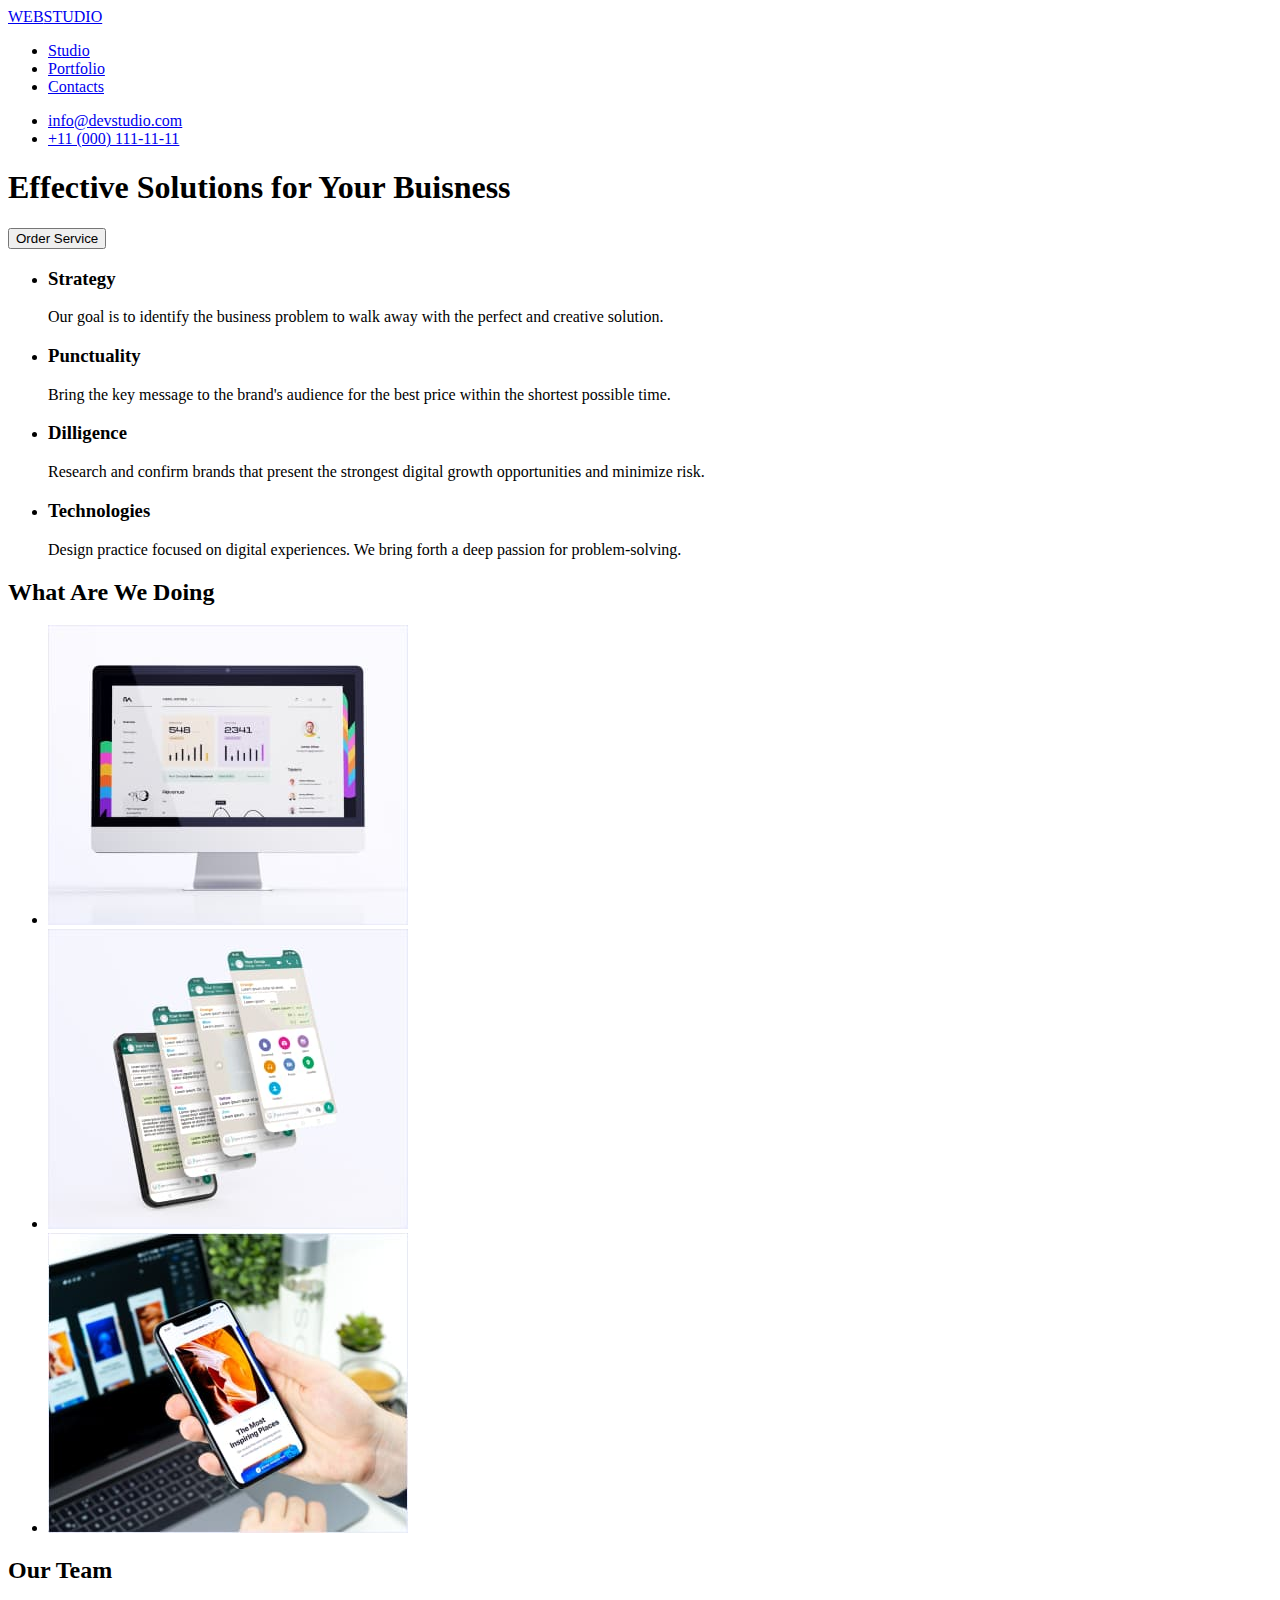
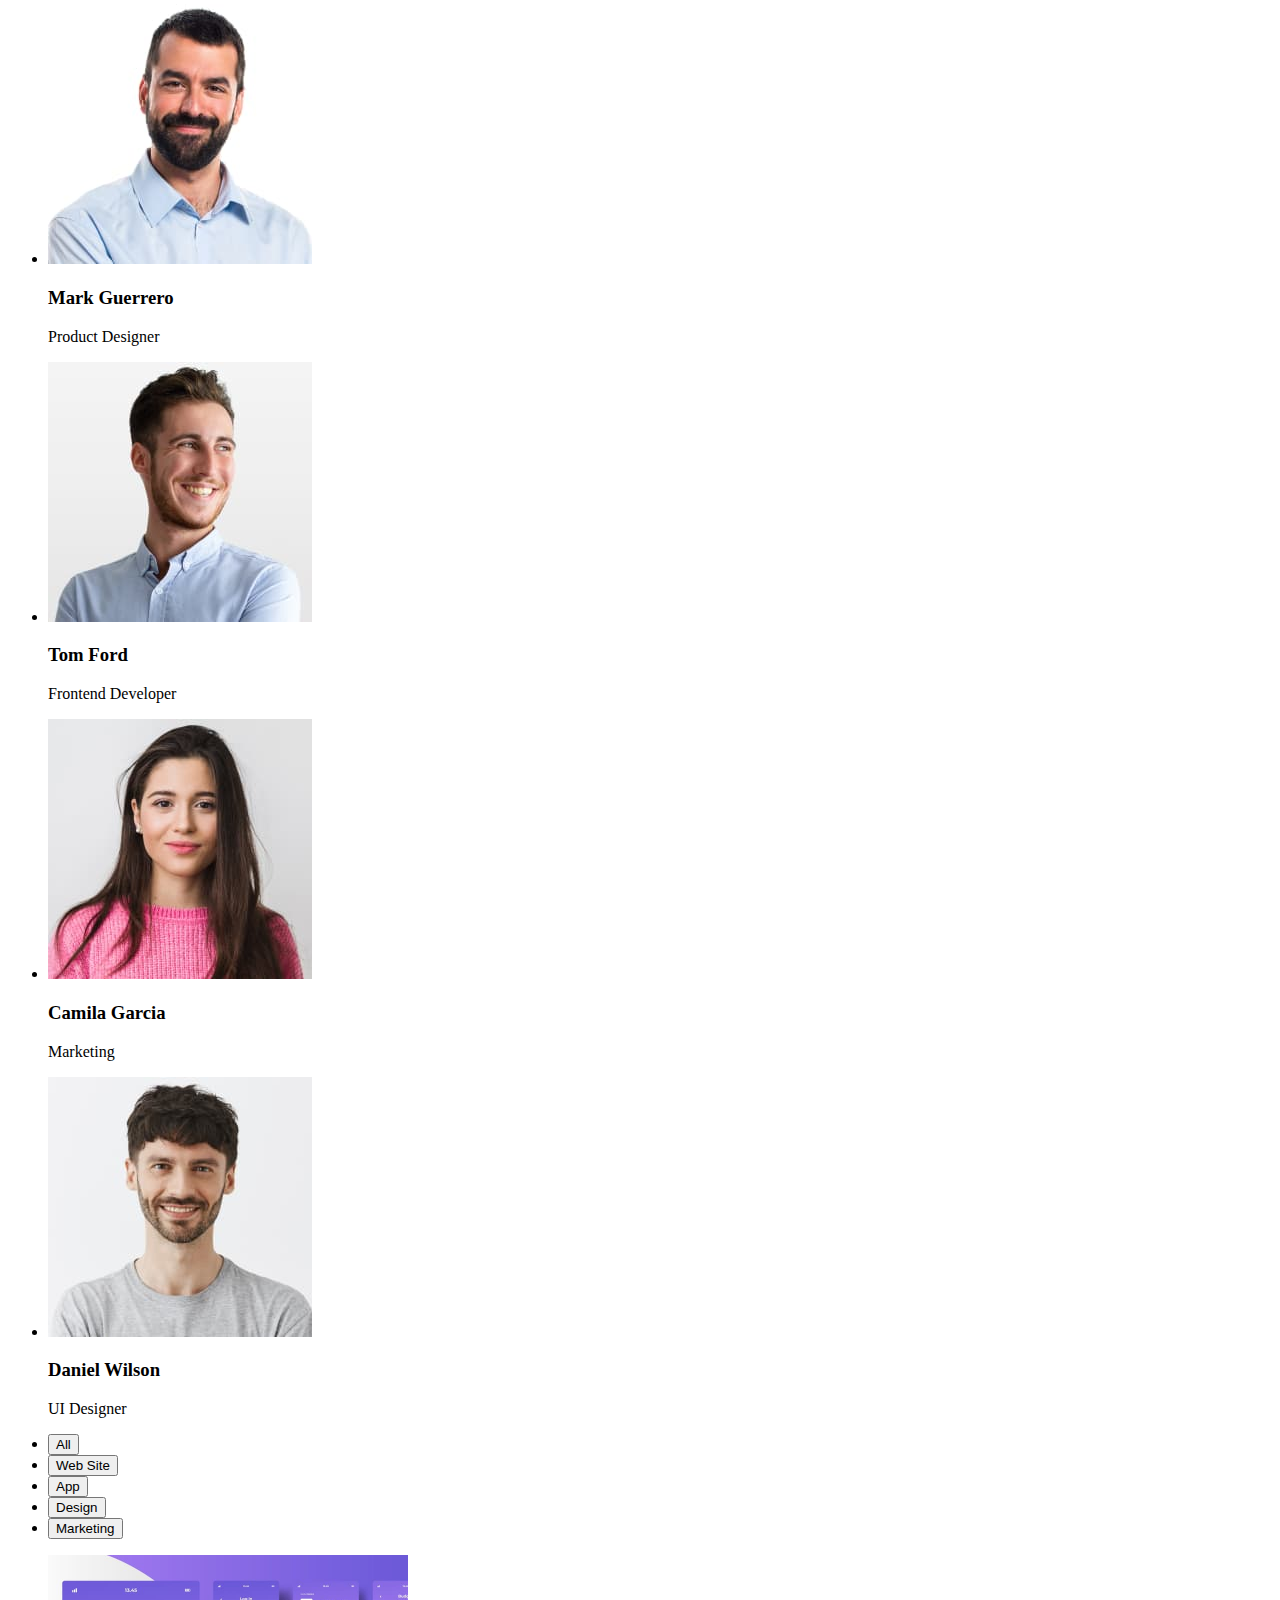
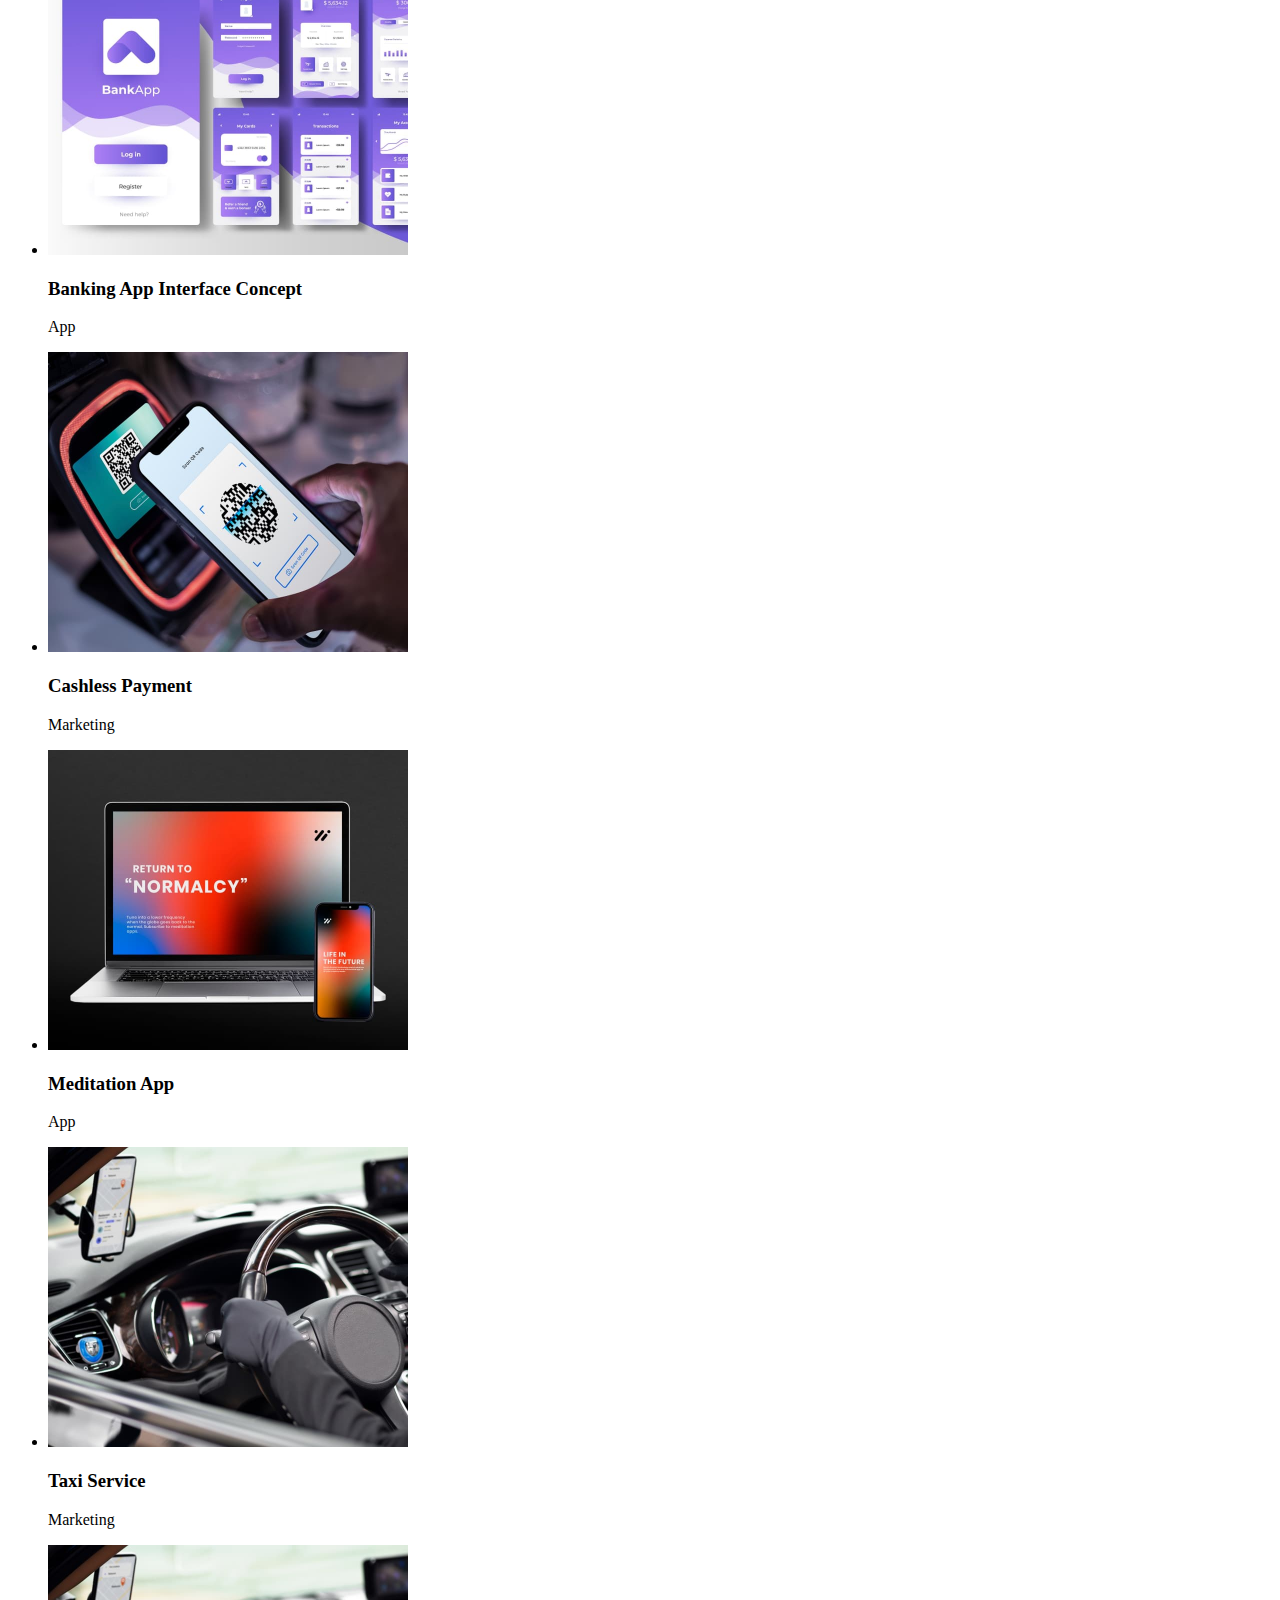
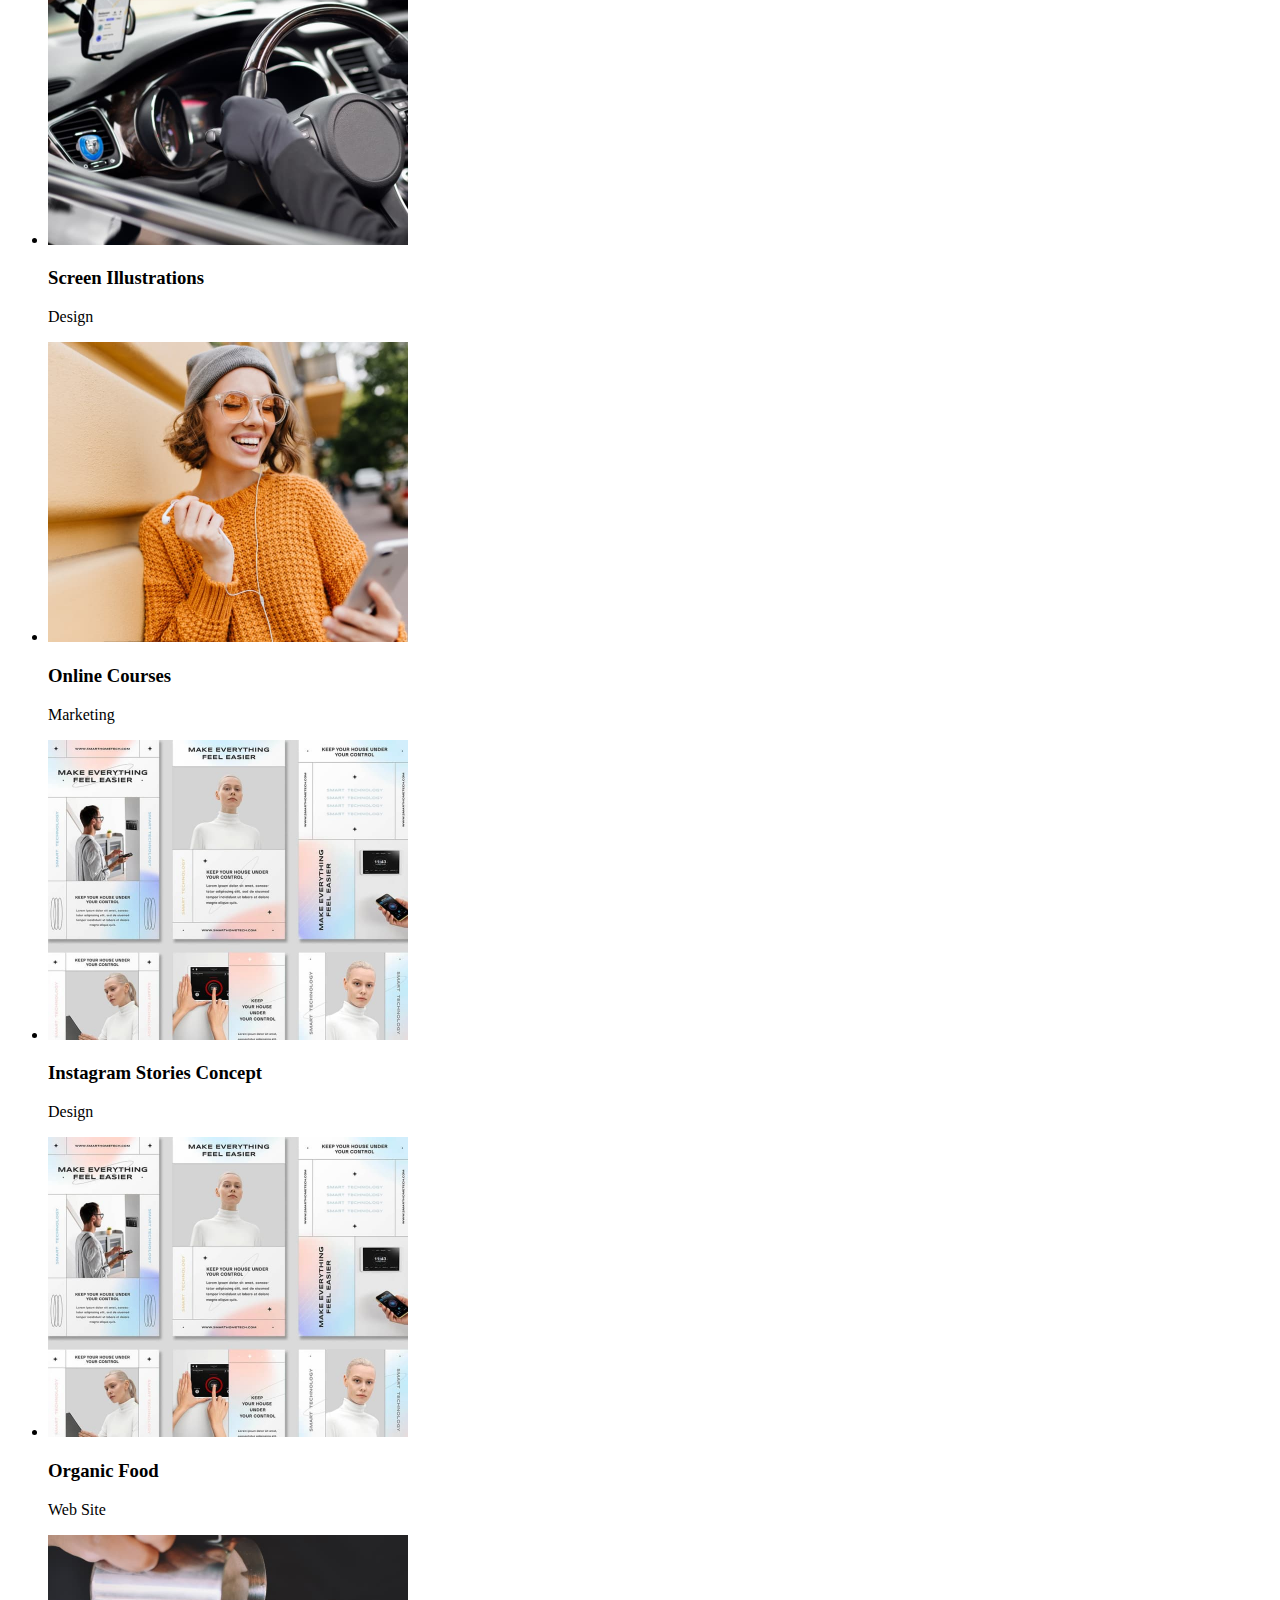
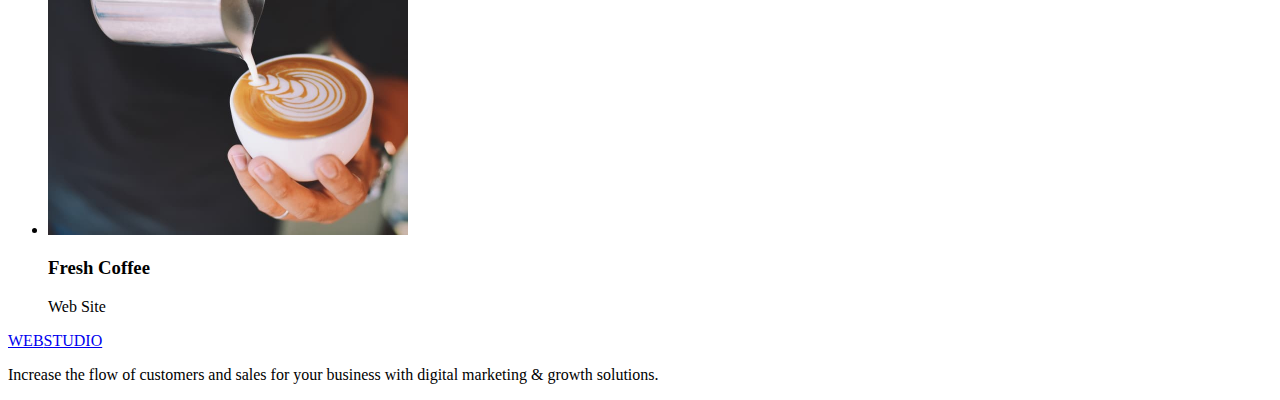
==== portfolio.html @ a7c05464 "adding html" ====
<!DOCTYPE html>
<html lang="en">
  <head>
    <meta charset="UTF-8" />
    <meta name="Homework One" content="goit-markup-hw-01" />
    <title>HM 1</title>
  </head>
  <body>
    <header>
      <a href="./index.html"><span>WEB</span>STUDIO</a>
      <nav>
        <ul>
          <!--menu w headzie-->
          <li><a href="./index.html">Studio</a></li>
          <li><a href="#">Portfolio</a></li>
          <li><a href="#">Contacts</a></li>
        </ul>
      </nav>
      <ul>
        <!--kontakt-->
        <li><a href="mailto:info@devstudio.com">info@devstudio.com</a></li>
        <li><a href="tel:+110001111111">+11 (000) 111-11-11</a></li>
      </ul>
    </header>
    <main>
      <h1>Effective Solutions for Your Buisness</h1>
      <button type="button">Order Service</button>
      <ul>
        <li>
          <h3>Strategy</h3>
          <p>
            Our goal is to identify the business problem to walk away with the
            perfect and creative solution.
          </p>
        </li>
        <li>
          <h3>Punctuality</h3>
          <p>
            Bring the key message to the brand's audience for the best price
            within the shortest possible time.
          </p>
        </li>
        <li>
          <h3>Dilligence</h3>
          <p>
            Research and confirm brands that present the strongest digital
            growth opportunities and minimize risk.
          </p>
        </li>
        <li>
          <h3>Technologies</h3>
          <p>
            Design practice focused on digital experiences. We bring forth a
            deep passion for problem-solving.
          </p>
        </li>
      </ul>
      <h2>What Are We Doing</h2>
      <ul>
        <li>
          <!--linki-->
          <img
            src="images/comp.jpg"
            alt="computer with charts on it"
            width="360"
            height="300"
          />
        </li>
        <li>
          <img
            src="images/phone.jpg"
            alt="smartphone viewing many aps on it"
            width="360"
            height="300"
          />
        </li>
        <li>
          <img
            src="images/hand.jpg"
            alt="hand holding phone connected remotely to laptop in the background"
            width="360"
            height="300"
          />
        </li>
      </ul>
      <h2>Our Team</h2>
      <ul>
        <li>
          <img
            src="images/manwithbeard.jpg"
            alt="smiling man with a beard in blue shirt"
            width="264"
            height="260"
          />
          <h3>Mark Guerrero</h3>
          <p>Product Designer</p>
        </li>
        <li>
          <img
            src="images/manlookingleft.jpg"
            alt="smiling man in blue shirt looking to his left"
            width="264"
            height="260"
          />
          <h3>Tom Ford</h3>
          <p>Frontend Developer</p>
        </li>
        <li>
          <img
            src="images/woman.jpg"
            alt="smiling woman in pink sweater"
            width="264"
            height="260"
          />
          <h3>Camila Garcia</h3>
          <p>Marketing</p>
        </li>
        <li>
          <img
            src="images/man.jpg"
            alt="smiling men in grey blouse"
            width="264"
            height="260"
          />
          <h3>Daniel Wilson</h3>
          <p>UI Designer</p>
        </li>
      </ul>
      <ul class="filtr">
        <li><button type="button">All</button></li>
        <li><button type="button">Web Site</button></li>
        <li><button type="button">App</button></li>
        <li><button type="button">Design</button></li>
        <li><button type="button">Marketing</button></li>
      </ul>
      <ul>
        <li>
          <img
            src="images/banking app interface.jpg"
            alt="Banking App Interface Concept Image"
            width="360"
            height="300"
          />
          <h3>Banking App Interface Concept</h3>
          <p>App</p>
        </li>
        <li>
          <img
            src="images/cashless payment.jpg"
            alt="smartphone near terminal using Cashless Payment App"
            width="360"
            height="300"
          />
          <h3>Cashless Payment</h3>
          <p>Marketing</p>
        </li>
        <li>
          <img
            src="images/meditation app.jpg"
            alt="Computer and phone showing the same App"
            width="360"
            height="300"
          />
          <h3>Meditation App</h3>
          <p>App</p>
        </li>
        <li>
          <img
            src="images/taxi service.jpg"
            alt="car interior with taxi app on smartphone attached to front window"
            width="360"
            height="300"
          />
          <h3>Taxi Service</h3>
          <p>Marketing</p>
        </li>
        <li>
          <img
            src="images/screen illustrations.jpg"
            alt="smartphone with different moon walpapers on it"
            width="360"
            height="300"
          />
          <h3>Screen Illustrations</h3>
          <p>Design</p>
        </li>
        <li>
          <img
            src="images/online courses.jpg"
            alt="woman in glasses smiling and looking at smartphone"
            width="360"
            height="300"
          />
          <h3>Online Courses</h3>
          <p>Marketing</p>
        </li>
        <li>
          <img
            src="images/insta stories.jpg"
            alt="Few concepts of instagram stories telling about smart home devices"
            width="360"
            height="300"
          />
          <h3>Instagram Stories Concept</h3>
          <p>Design</p>
        </li>
        <li>
          <img
            src="images/food.jpg"
            alt="Woman in white outfit carries bag with fruits and vegetables "
            width="360"
            height="300"
          />
          <h3>Organic Food</h3>
          <p>Web Site</p>
        </li>
        <li>
          <img
            src="images/coffee.jpg"
            alt="man making a coffee with fancy milk pattern"
            width="360"
            height="300"
          />
          <h3>Fresh Coffee</h3>
          <p>Web Site</p>
        </li>
      </ul>
    </main>
    <footer>
      <a href="./index.html"><span>WEB</span>STUDIO</a>
      <p>
        Increase the flow of customers and sales for your business with digital
        marketing & growth solutions.
      </p>
    </footer>
  </body>
</html>
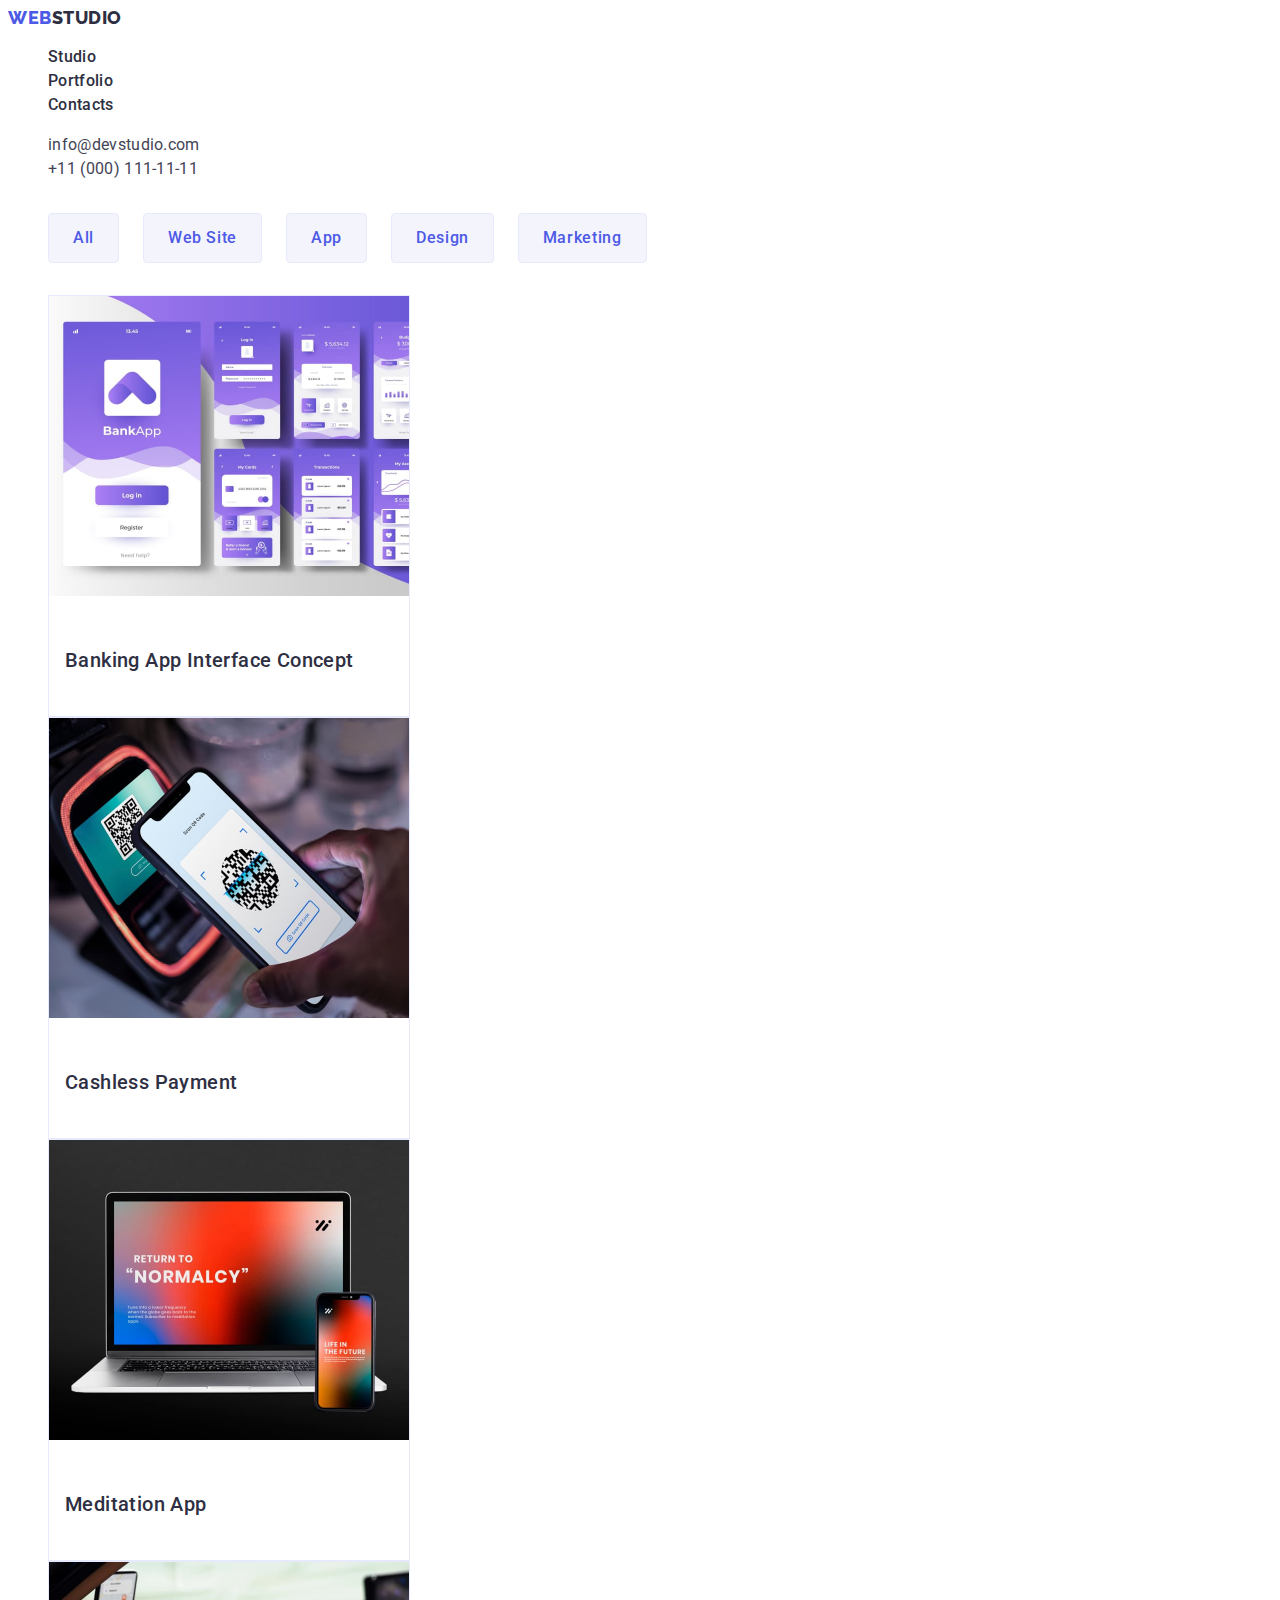
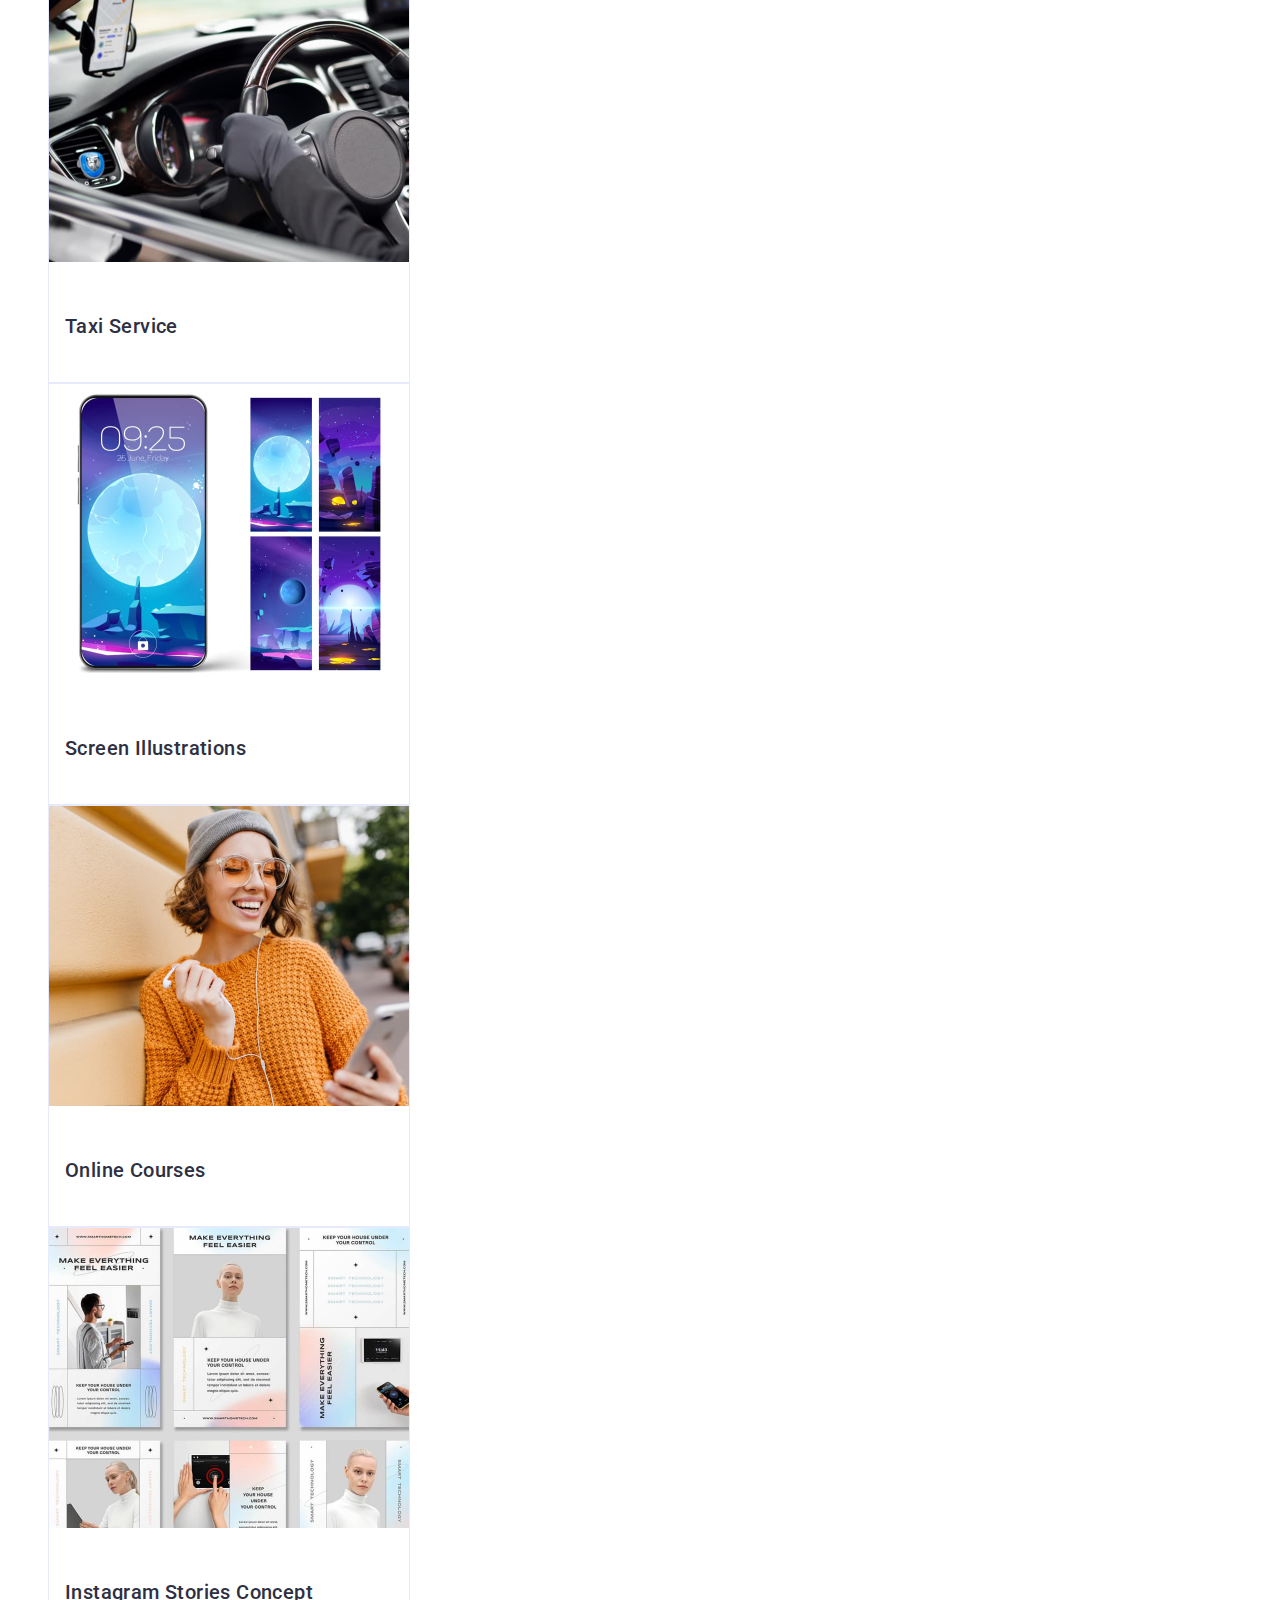
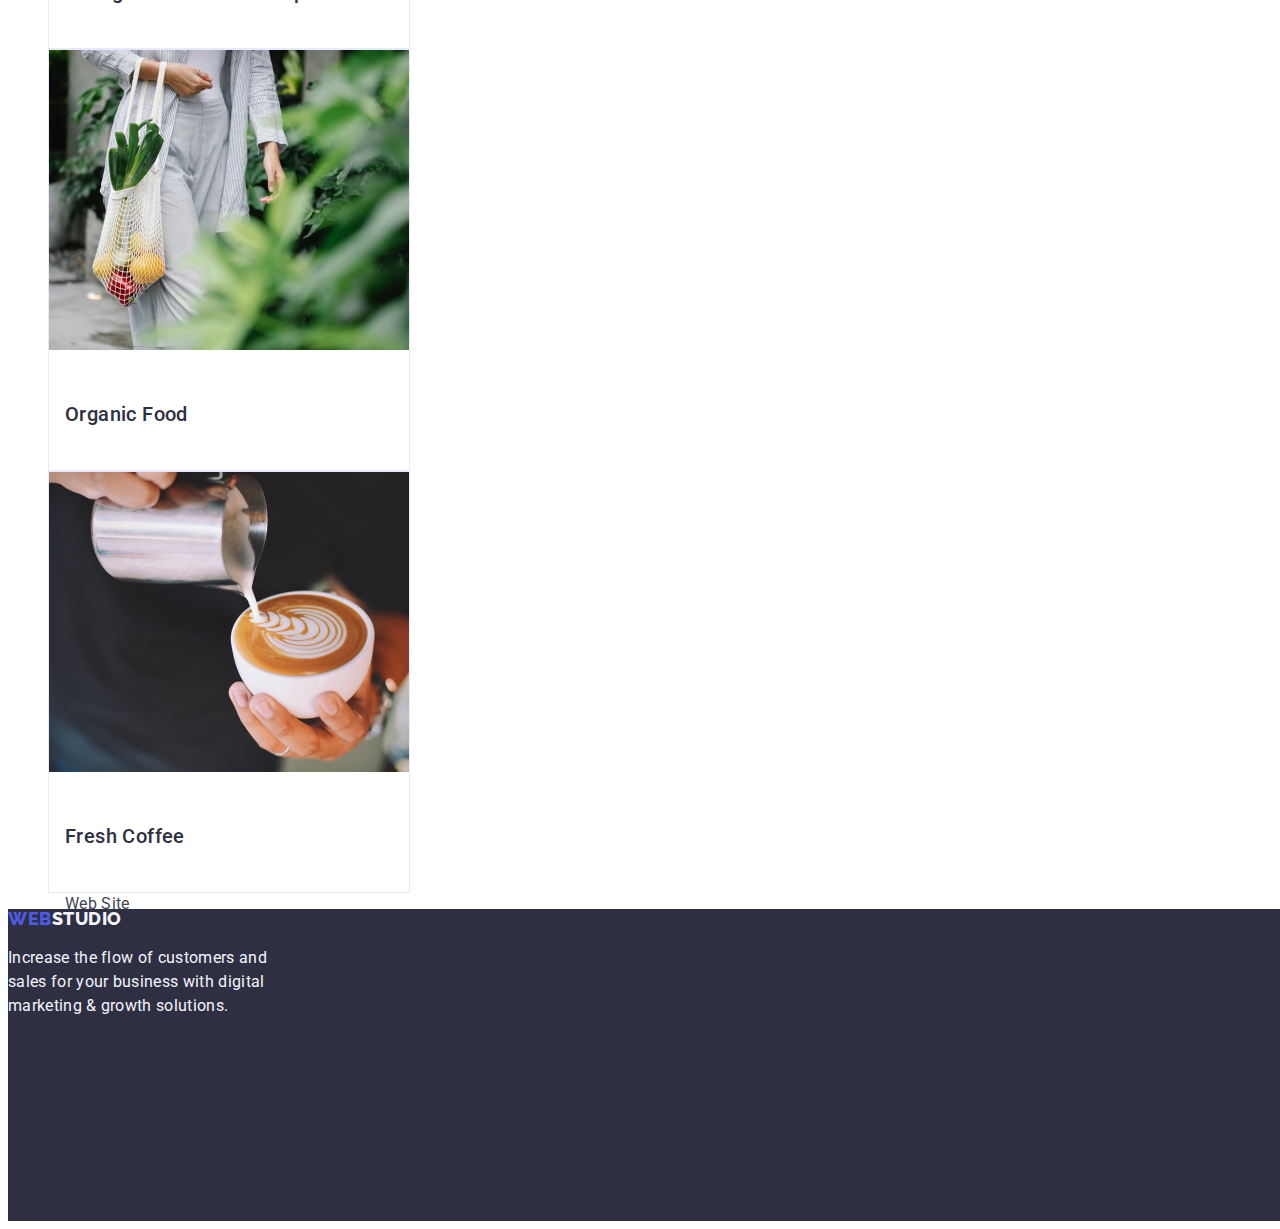
==== commit 6de398cb: "new 2" ====
--- a/portfolio.html
+++ b/portfolio.html
@@ -2,236 +2,180 @@
 <html lang="en">
   <head>
     <meta charset="UTF-8" />
-    <meta name="Homework One" content="goit-markup-hw-01" />
-    <title>HM 1</title>
+    <meta name="Homework 2" content="goit-markup-hw-02" />
+    <title>Portfolio</title>
+    <link rel="stylesheet" href="./css/styles.css" />
+    <link rel="preconnect" href="https://fonts.googleapis.com" />
+    <link rel="preconnect" href="https://fonts.gstatic.com" crossorigin />
+    <link
+      href="https://fonts.googleapis.com/css2?family=Raleway:wght@800&family=Roboto:wght@400;500;700;900&display=swap"
+      rel="stylesheet"
+    />
   </head>
   <body>
     <header>
-      <a href="./index.html"><span>WEB</span>STUDIO</a>
+      <a href="./index.html" class="main-link"
+        ><span class="main-link-web-txt">WEB</span>STUDIO</a
+      >
       <nav>
         <ul>
-          <!--menu w headzie-->
-          <li><a href="./index.html">Studio</a></li>
-          <li><a href="#">Portfolio</a></li>
-          <li><a href="#">Contacts</a></li>
+          <li><a href="index.html" class="onsite-navi">Studio</a></li>
+          <li><a href="portfolio.html" class="onsite-navi">Portfolio</a></li>
+          <li><a href="contacts.html" class="onsite-navi">Contacts</a></li>
         </ul>
       </nav>
-      <ul>
-        <!--kontakt-->
-        <li><a href="mailto:info@devstudio.com">info@devstudio.com</a></li>
-        <li><a href="tel:+110001111111">+11 (000) 111-11-11</a></li>
-      </ul>
+      <address>
+        <ul>
+          <li>
+            <a href="mailto:info@devstudio.com" class="contactinfo">
+              info@devstudio.com</a
+            >
+          </li>
+          <li>
+            <a href="tel:+110001111111" class="contactinfo"
+              >+11 (000) 111-11-11</a
+            >
+          </li>
+        </ul>
+      </address>
     </header>
     <main>
-      <h1>Effective Solutions for Your Buisness</h1>
-      <button type="button">Order Service</button>
-      <ul>
-        <li>
-          <h3>Strategy</h3>
-          <p>
-            Our goal is to identify the business problem to walk away with the
-            perfect and creative solution.
-          </p>
-        </li>
-        <li>
-          <h3>Punctuality</h3>
-          <p>
-            Bring the key message to the brand's audience for the best price
-            within the shortest possible time.
-          </p>
-        </li>
-        <li>
-          <h3>Dilligence</h3>
-          <p>
-            Research and confirm brands that present the strongest digital
-            growth opportunities and minimize risk.
-          </p>
-        </li>
-        <li>
-          <h3>Technologies</h3>
-          <p>
-            Design practice focused on digital experiences. We bring forth a
-            deep passion for problem-solving.
-          </p>
-        </li>
-      </ul>
-      <h2>What Are We Doing</h2>
-      <ul>
-        <li>
-          <!--linki-->
-          <img
-            src="images/comp.jpg"
-            alt="computer with charts on it"
-            width="360"
-            height="300"
-          />
-        </li>
-        <li>
-          <img
-            src="images/phone.jpg"
-            alt="smartphone viewing many aps on it"
-            width="360"
-            height="300"
-          />
-        </li>
-        <li>
-          <img
-            src="images/hand.jpg"
-            alt="hand holding phone connected remotely to laptop in the background"
-            width="360"
-            height="300"
-          />
-        </li>
-      </ul>
-      <h2>Our Team</h2>
-      <ul>
-        <li>
-          <img
-            src="images/manwithbeard.jpg"
-            alt="smiling man with a beard in blue shirt"
-            width="264"
-            height="260"
-          />
-          <h3>Mark Guerrero</h3>
-          <p>Product Designer</p>
-        </li>
-        <li>
-          <img
-            src="images/manlookingleft.jpg"
-            alt="smiling man in blue shirt looking to his left"
-            width="264"
-            height="260"
-          />
-          <h3>Tom Ford</h3>
-          <p>Frontend Developer</p>
-        </li>
-        <li>
-          <img
-            src="images/woman.jpg"
-            alt="smiling woman in pink sweater"
-            width="264"
-            height="260"
-          />
-          <h3>Camila Garcia</h3>
-          <p>Marketing</p>
-        </li>
-        <li>
-          <img
-            src="images/man.jpg"
-            alt="smiling men in grey blouse"
-            width="264"
-            height="260"
-          />
-          <h3>Daniel Wilson</h3>
-          <p>UI Designer</p>
-        </li>
-      </ul>
-      <ul class="filtr">
-        <li><button type="button">All</button></li>
-        <li><button type="button">Web Site</button></li>
-        <li><button type="button">App</button></li>
-        <li><button type="button">Design</button></li>
-        <li><button type="button">Marketing</button></li>
-      </ul>
-      <ul>
-        <li>
-          <img
-            src="images/banking app interface.jpg"
-            alt="Banking App Interface Concept Image"
-            width="360"
-            height="300"
-          />
-          <h3>Banking App Interface Concept</h3>
-          <p>App</p>
-        </li>
-        <li>
-          <img
-            src="images/cashless payment.jpg"
-            alt="smartphone near terminal using Cashless Payment App"
-            width="360"
-            height="300"
-          />
-          <h3>Cashless Payment</h3>
-          <p>Marketing</p>
-        </li>
-        <li>
-          <img
-            src="images/meditation app.jpg"
-            alt="Computer and phone showing the same App"
-            width="360"
-            height="300"
-          />
-          <h3>Meditation App</h3>
-          <p>App</p>
-        </li>
-        <li>
-          <img
-            src="images/taxi service.jpg"
-            alt="car interior with taxi app on smartphone attached to front window"
-            width="360"
-            height="300"
-          />
-          <h3>Taxi Service</h3>
-          <p>Marketing</p>
-        </li>
-        <li>
-          <img
-            src="images/screen illustrations.jpg"
-            alt="smartphone with different moon walpapers on it"
-            width="360"
-            height="300"
-          />
-          <h3>Screen Illustrations</h3>
-          <p>Design</p>
-        </li>
-        <li>
-          <img
-            src="images/online courses.jpg"
-            alt="woman in glasses smiling and looking at smartphone"
-            width="360"
-            height="300"
-          />
-          <h3>Online Courses</h3>
-          <p>Marketing</p>
-        </li>
-        <li>
-          <img
-            src="images/insta stories.jpg"
-            alt="Few concepts of instagram stories telling about smart home devices"
-            width="360"
-            height="300"
-          />
-          <h3>Instagram Stories Concept</h3>
-          <p>Design</p>
-        </li>
-        <li>
-          <img
-            src="images/food.jpg"
-            alt="Woman in white outfit carries bag with fruits and vegetables "
-            width="360"
-            height="300"
-          />
-          <h3>Organic Food</h3>
-          <p>Web Site</p>
-        </li>
-        <li>
-          <img
-            src="images/coffee.jpg"
-            alt="man making a coffee with fancy milk pattern"
-            width="360"
-            height="300"
-          />
-          <h3>Fresh Coffee</h3>
-          <p>Web Site</p>
-        </li>
-      </ul>
+      <div>
+        <ul class="filters">
+          <li><button type="button" class="filter">All</button></li>
+          <li><button type="button" class="filter">Web Site</button></li>
+          <li><button type="button" class="filter">App</button></li>
+          <li><button type="button" class="filter">Design</button></li>
+          <li><button type="button" class="filter">Marketing</button></li>
+        </ul>
+      </div>
+      <div>
+        <ul>
+          <li class="projec-card">
+            <img
+              src="images/banking-app-interface.jpg"
+              alt="Banking App Interface Concept Image"
+              width="360"
+              height="300"
+            />
+            <div class="card-content-portfolio">
+              <h3 class="card-content-portfolio-title">
+                Banking App Interface Concept
+              </h3>
+              <p class="card-content-portfolio-description">App</p>
+            </div>
+          </li>
+          <li class="projec-card">
+            <img
+              src="images/cashless-payment.jpg"
+              alt="smartphone near terminal using Cashless Payment App"
+              width="360"
+              height="300"
+            />
+            <div class="card-content-portfolio">
+              <h3 class="card-content-portfolio-title">Cashless Payment</h3>
+              <p class="card-content-portfolio-description">Marketing</p>
+            </div>
+          </li>
+          <li class="projec-card">
+            <img
+              src="images/meditation-app.jpg"
+              alt="Computer and phone showing the same App"
+              width="360"
+              height="300"
+            />
+            <div class="card-content-portfolio">
+              <h3 class="card-content-portfolio-title">Meditation App</h3>
+              <p class="img-desciption">App</p>
+            </div>
+          </li>
+          <li class="projec-card">
+            <img
+              src="images/taxi-service.jpg"
+              alt="car interior with taxi app on smartphone attached to front window"
+              width="360"
+              height="300"
+            />
+            <div class="card-content-portfolio">
+              <h3 class="card-content-portfolio-title">Taxi Service</h3>
+              <p class="card-content-portfolio-description">Marketing</p>
+            </div>
+          </li>
+          <li class="projec-card">
+            <img
+              src="images/screen-app.jpg"
+              alt="smartphone with different moon walpapers on it"
+              width="360"
+              height="300"
+            />
+            <div class="card-content-portfolio">
+              <h3 class="card-content-portfolio-title">Screen Illustrations</h3>
+              <p class="card-content-portfolio-description">Design</p>
+            </div>
+          </li>
+          <li class="projec-card">
+            <img
+              src="images/online-courses.jpg"
+              alt="woman in glasses smiling and looking at smartphone"
+              width="360"
+              height="300"
+            />
+            <div class="card-content-portfolio">
+              <h3 class="card-content-portfolio-title">Online Courses</h3>
+              <p class="card-content-portfolio-description">Marketing</p>
+            </div>
+          </li>
+          <li class="projec-card">
+            <img
+              src="images/insta-stories.jpg"
+              alt="Few concepts of instagram stories telling about smart home devices"
+              width="360"
+              height="300"
+            />
+            <div class="card-content-portfolio">
+              <h3 class="card-content-portfolio-title">
+                Instagram Stories Concept
+              </h3>
+              <p class="card-content-portfolio-description">Design</p>
+            </div>
+          </li>
+          <li class="projec-card">
+            <img
+              src="images/Organic-food.jpg"
+              alt="Woman in white outfit carries bag with fruits and vegetables "
+              width="360"
+              height="300"
+            />
+            <div class="card-content-portfolio">
+              <h3 class="card-content-portfolio-title">Organic Food</h3>
+              <p class="card-content-portfolio-description">Web Site</p>
+            </div>
+          </li>
+          <li class="projec-card">
+            <img
+              src="images/coffee.jpg"
+              alt="man making a coffee with fancy milk pattern"
+              width="360"
+              height="300"
+            />
+            <div class="card-content-portfolio">
+              <h3 class="card-content-portfolio-title">Fresh Coffee</h3>
+              <p class="card-content-portfolio-description">Web Site</p>
+            </div>
+          </li>
+        </ul>
+      </div>
     </main>
-    <footer>
-      <a href="./index.html"><span>WEB</span>STUDIO</a>
-      <p>
-        Increase the flow of customers and sales for your business with digital
-        marketing & growth solutions.
-      </p>
+    <footer class="background-dark-bottom">
+      <div>
+        <a href="./index.html" class="main-link-bottom"
+          ><span class="main-link-web-txt">WEB</span>STUDIO</a
+        >
+        <p class="site-descrip">
+          Increase the flow of customers and sales for your business with
+          digital marketing & growth solutions.
+        </p>
+      </div>
     </footer>
   </body>
 </html>
--- a/css/styles.css
+++ b/css/styles.css
@@ -0,0 +1,298 @@
+body {
+    font-family: 'Roboto', sans-serif;
+    color: #2E2F42;
+}
+ul {
+    list-style: none;
+}
+a {
+    text-decoration: none;
+}
+:root {color-scheme: 'basic';}
+
+.main-link {
+    color: var(--navyblue, #2E2F42);
+        font-family: Raleway;
+        font-size: 18px;
+        font-style: normal;
+        font-weight: 800;
+        line-height: 116.667%;
+        letter-spacing: 0.54px;
+        text-transform: uppercase;
+}
+.main-link-bottom {
+    color: var(--cloud, #F4F4FD);
+        font-family: Raleway;
+        font-size: 18px;
+        font-style: normal;
+        font-weight: 800;
+        line-height: 1.16;
+        letter-spacing: 0.54px;
+        text-transform: uppercase;
+}
+.main-link-web-txt {
+    color: var(--iris, #4D5AE5);
+        font-family: Raleway;
+        font-size: 18px;
+        font-style: normal;
+        font-weight: 800;
+        line-height: 1.16;
+        letter-spacing: 0.54px;
+        text-transform: uppercase;
+}
+.contactinfo {
+color: var(--slate, #434455);
+    font-size: 16px;
+    font-style: normal;
+    font-weight: 400;
+    line-height: 1.5;
+    letter-spacing: 0.32px;
+}
+.contactinfo:hover,
+.contactinfo:focus {
+color: var(--ocean, #404BBF);
+    font-size: 16px;
+    font-style: normal;
+    font-weight: 400;
+    line-height: 1.5;
+    letter-spacing: 0.32px;}
+
+.hero-text {
+    color: var(--white, #FFF);
+    width: 496px;
+        text-align: center;
+        font-size: 56px;
+        font-style: normal;
+        font-weight: 700;
+        line-height: 1.07;
+        letter-spacing: 1.12px;
+}
+.hero-background {
+    background: var(--navyblue, #2E2F42);
+    width: 1440px;
+        height: 600px;
+        flex-shrink: 0;
+}
+.index-button {
+    cursor: pointer;
+    color: var(--white, #FFF);
+        font-family: 'Roboto';
+        font-size: 16px;
+        font-style: normal;
+        font-weight: 500;
+        line-height: 1.5;
+        letter-spacing: 0.64px;
+display: inline-flex;
+    padding: 16px 32px;
+    align-items: flex-start;
+    gap: 10px;
+    border-radius: 4px;
+        background: var(--iris, #4D5AE5);
+        box-shadow: 0px 4px 4px 0px rgba(0, 0, 0, 0.15);
+}
+.index-button:hover,
+.index-button:focus {
+display: inline-flex;
+    padding: 16px 32px;
+    align-items: flex-start;
+    gap: 10px;
+    border-radius: 4px;
+        background: var(--ocean, #404BBF);
+        box-shadow: 0px 4px 4px 0px rgba(0, 0, 0, 0.15);
+}
+.features {
+    width: 1128px;
+    height: 104px;
+    flex-shrink: 0;
+}
+.main-site-feature-topics {
+display: flex;
+    width: 264px;
+    flex-direction: column;
+    align-items: flex-start;
+    gap: 8px;
+}
+
+.main-site-feature {
+display: flex;
+    width: 264px;
+    flex-direction: column;
+    align-items: flex-start;
+    gap: 8px;
+}
+.main-site-feature .main-site-feature-topic {
+color: var(--navyblue, #2E2F42);
+    font-size: 20px;
+    font-style: normal;
+    font-weight: 500;
+    line-height: 1.2;
+    letter-spacing: 0.4px;
+}
+.main-site-feature .main-site-feature-description {
+color: var(--slate, #434455);
+    font-size: 16px;
+    font-style: normal;
+    font-weight: 400;
+    line-height: 1.5;
+    letter-spacing: 0.32px;
+}
+.background-cloud {
+    background: var(--cloud, #F4F4FD);
+}
+.h2-main-page{
+    color: var(--navyblue, #2E2F42);
+        text-align: center;
+        font-size: 36px;
+        font-style: normal;
+        font-weight: 700;
+        line-height: 1.11;
+        letter-spacing: 0.72px;
+        text-transform: capitalize;
+}
+.imgs {
+    display: inline-flex;
+        flex-direction: column;
+        align-items: flex-start;
+}
+.team-card{
+    display: inline-flex;
+    padding-bottom: 32px;
+    flex-direction: column;
+    justify-content: center;
+    align-items: center;
+    gap: 32px;
+    border-radius: 0px 0px 4px 4px;
+    background: var(--white, #FFF);
+    box-shadow: 0px 2px 1px 0px rgba(46, 47, 66, 0.08), 0px 1px 1px 0px rgba(46, 47, 66, 0.16), 0px 1px 6px 0px rgba(46, 47, 66, 0.08);
+}
+.card-content {
+display: flex;
+    width: 232px;
+    flex-direction: column;
+    justify-content: center;
+    align-items: center;
+    gap: 8px;
+}
+.card-content .team-img-titles {
+    color: var(--navyblue, #2E2F42);
+    text-align: center;
+        font-size: 20px;
+        font-style: normal;
+        font-weight: 500;
+        line-height: 1.2; 
+        letter-spacing: 0.4px;
+}
+.card-content .team-img-description {
+    color: var(--slate, #434455);
+        font-size: 16px;
+        font-style: normal;
+        line-height: 1.5;
+        letter-spacing: 0.32px;
+}
+
+.onsite-navi {
+color: var(--navyblue, #2E2F42);
+text-shadow: 0px 4px 4px 0px rgba(0, 0, 0, 0.25);
+    font-family: Roboto;
+    font-size: 16px;
+    font-style: normal;
+    font-weight: 500;
+    line-height: 1.5;
+    letter-spacing: 0.32px;
+}
+.onsite-navi:hover,
+.onsite-navi:focus {
+    text-shadow: 0px 4px 4px 0px rgba(0, 0, 0, 0.25);
+color: var(--ocean, #404BBF);
+display: flex;
+    width: 48px;
+    height: 52px;
+    padding-bottom: 0px;
+    flex-direction: column;
+    align-items: flex-start;
+    gap: 20px;
+    flex-shrink: 0;
+}
+.filters {
+display: inline-flex;
+    align-items: flex-start;
+    gap: 24px;
+}
+.filters .filter {
+    color: var(--iris, #4D5AE5);
+        text-align: center;
+        font-family: 'Roboto';
+        font-size: 16px;
+        font-style: normal;
+        font-weight: 500;
+        line-height: 1.5;
+        letter-spacing: 0.64px;
+    cursor: pointer;
+    display: flex;
+        padding: 12px 24px;
+        justify-content: center;
+        align-items: center;
+border-radius: 4px;
+    border: 1px solid var(--cornflower, #E7E9FC);
+    background: var(--cloud, #F4F4FD);
+}
+.filters .filter:hover,
+.filters .filter:focus {
+    cursor: pointer;
+    color: var(--white, #FFF);
+    display: flex;
+        background: var(--ocean, #404BBF);
+}
+.projec-card {
+    display: flex;
+    width: 360px;
+    height: 420px;
+    padding-bottom: 0px;
+    flex-direction: column;
+    align-items: flex-start;
+    gap: 32px;
+    flex-shrink: 0;
+    border: 1px solid var(--cornflower, #E7E9FC);
+    background: var(--white, #FFF);
+}
+.card-content-portfolio {
+display: flex;
+    padding: 0px 16px;
+    flex-direction: column;
+    justify-content: center;
+    align-items: flex-start;
+    gap: 8px;
+    align-self: stretch;
+}
+.card-content-portfolio-title {
+color: var(--navyblue, #2E2F42);
+    font-size: 20px;
+    font-style: normal;
+    font-weight: 500;
+    line-height: 1.2;
+    letter-spacing: 0.4px;
+}
+.card-content-portfolio-description {
+color: var(--slate, #434455);
+    font-family: Roboto;
+    font-size: 16px;
+    font-style: normal;
+    font-weight: 400;
+    line-height: 1.5;
+    letter-spacing: 0.32px;
+}
+.site-descrip {
+    color: var(--cloud, #F4F4FD);
+    width: 264px;
+    font-family: 'roboto';
+        font-size: 16px;
+        font-style: normal;
+        line-height: 1.5;
+        letter-spacing: 0.32px;
+}
+.background-dark-bottom {
+    background: var(--navyblue, #2E2F42);
+    width: 1440px;
+        height: 312px;
+        flex-shrink: 0;
+}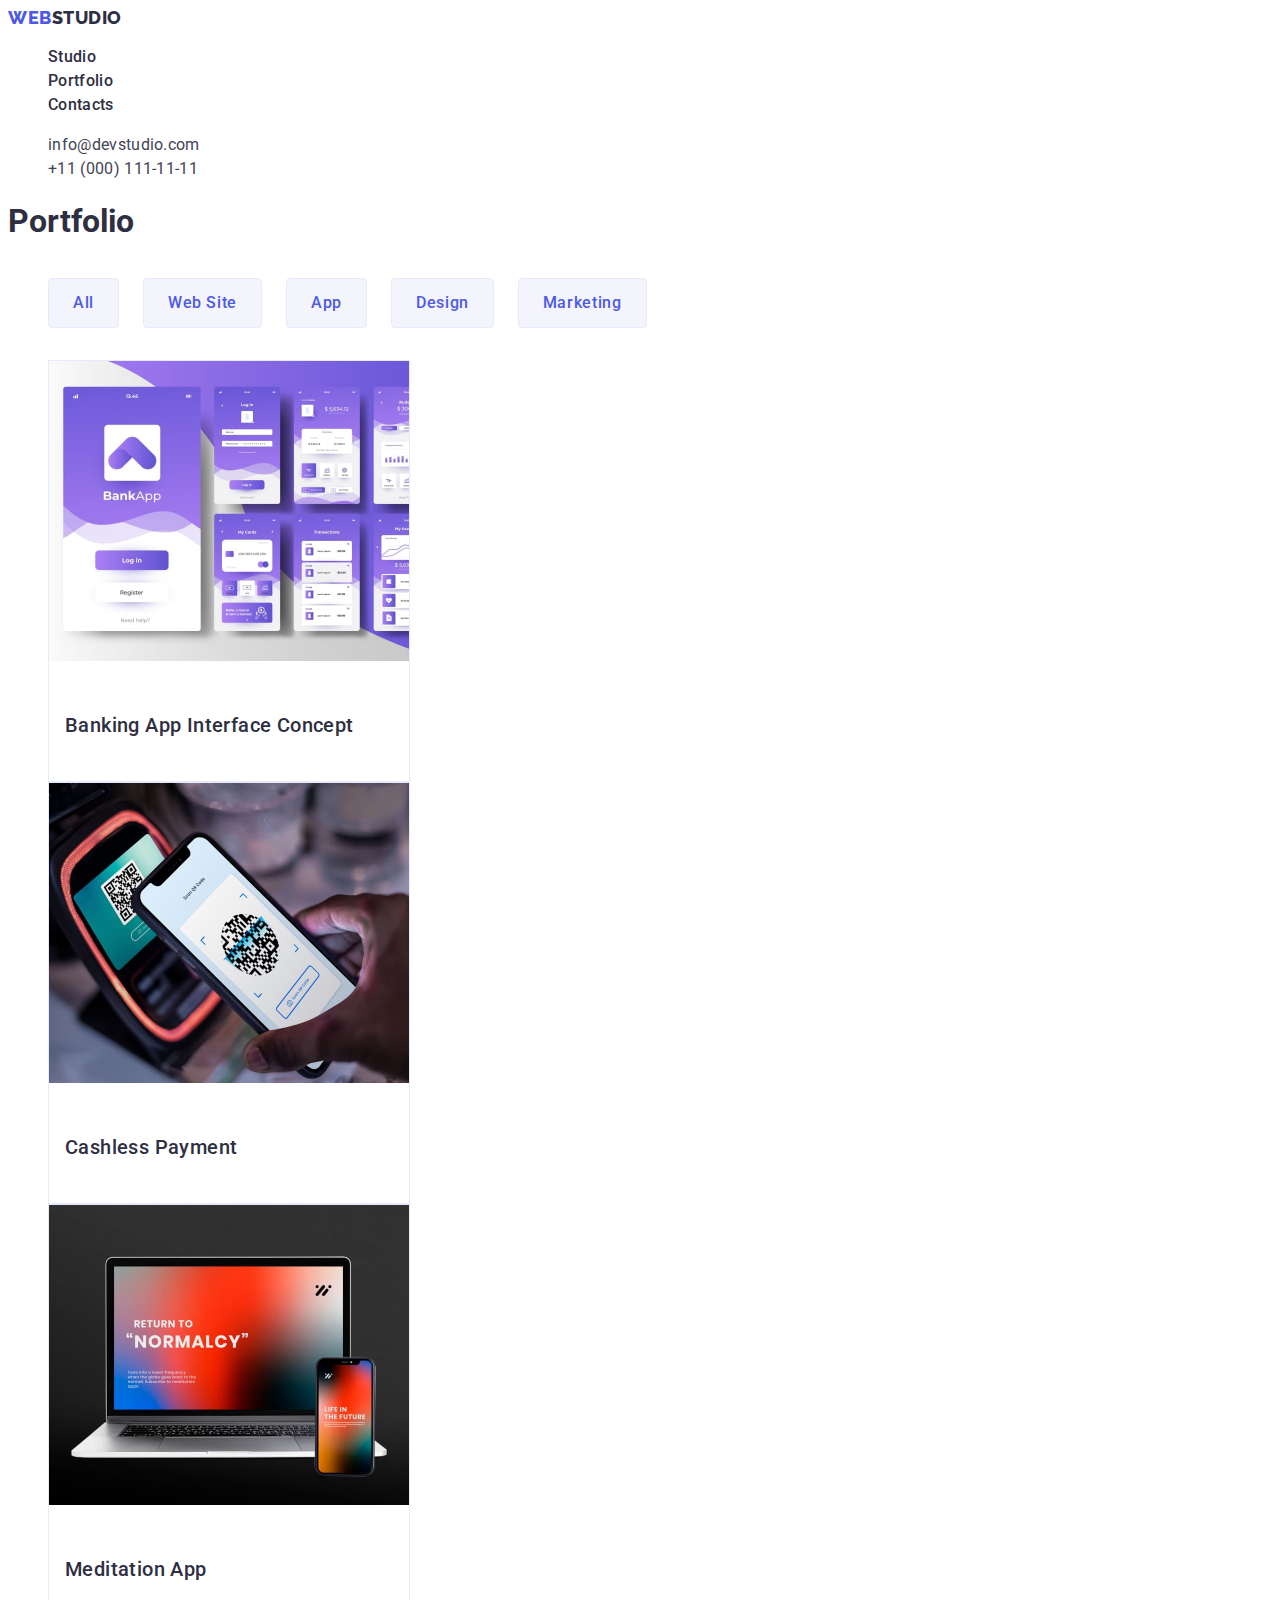
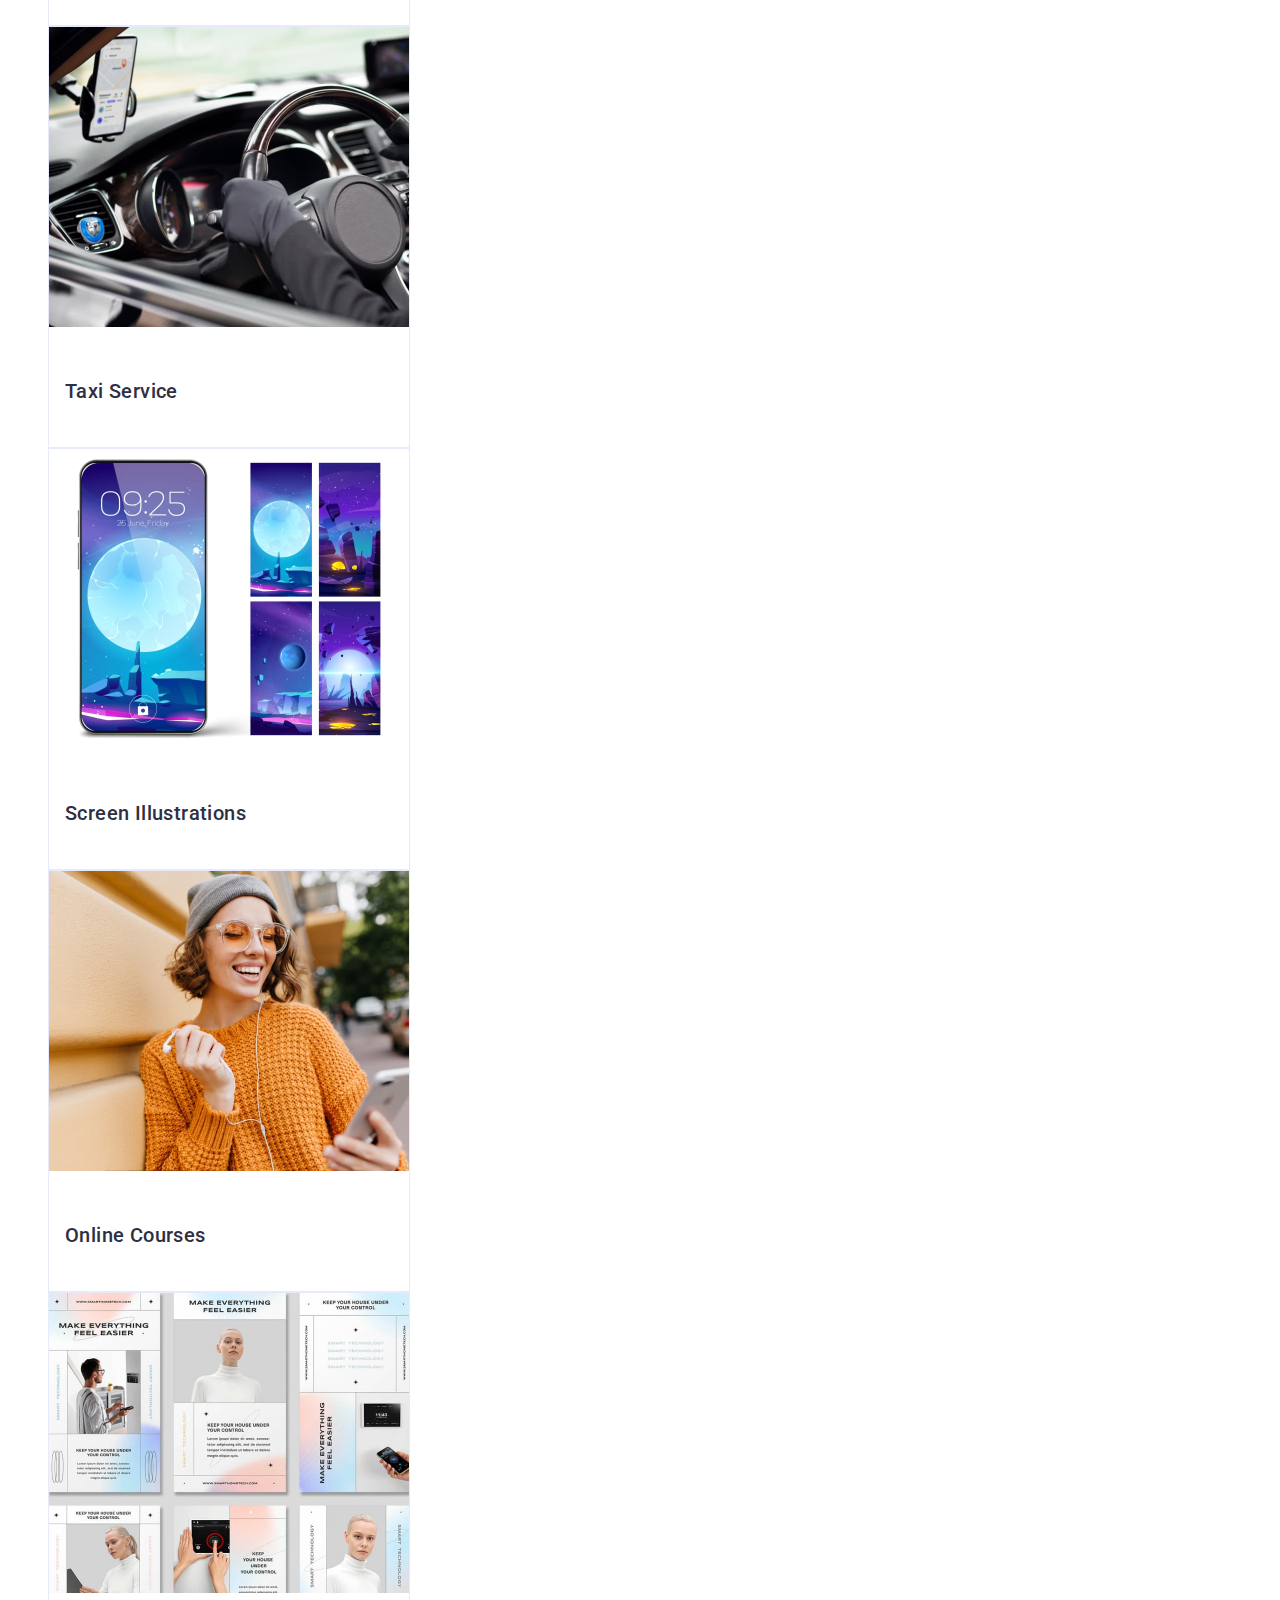
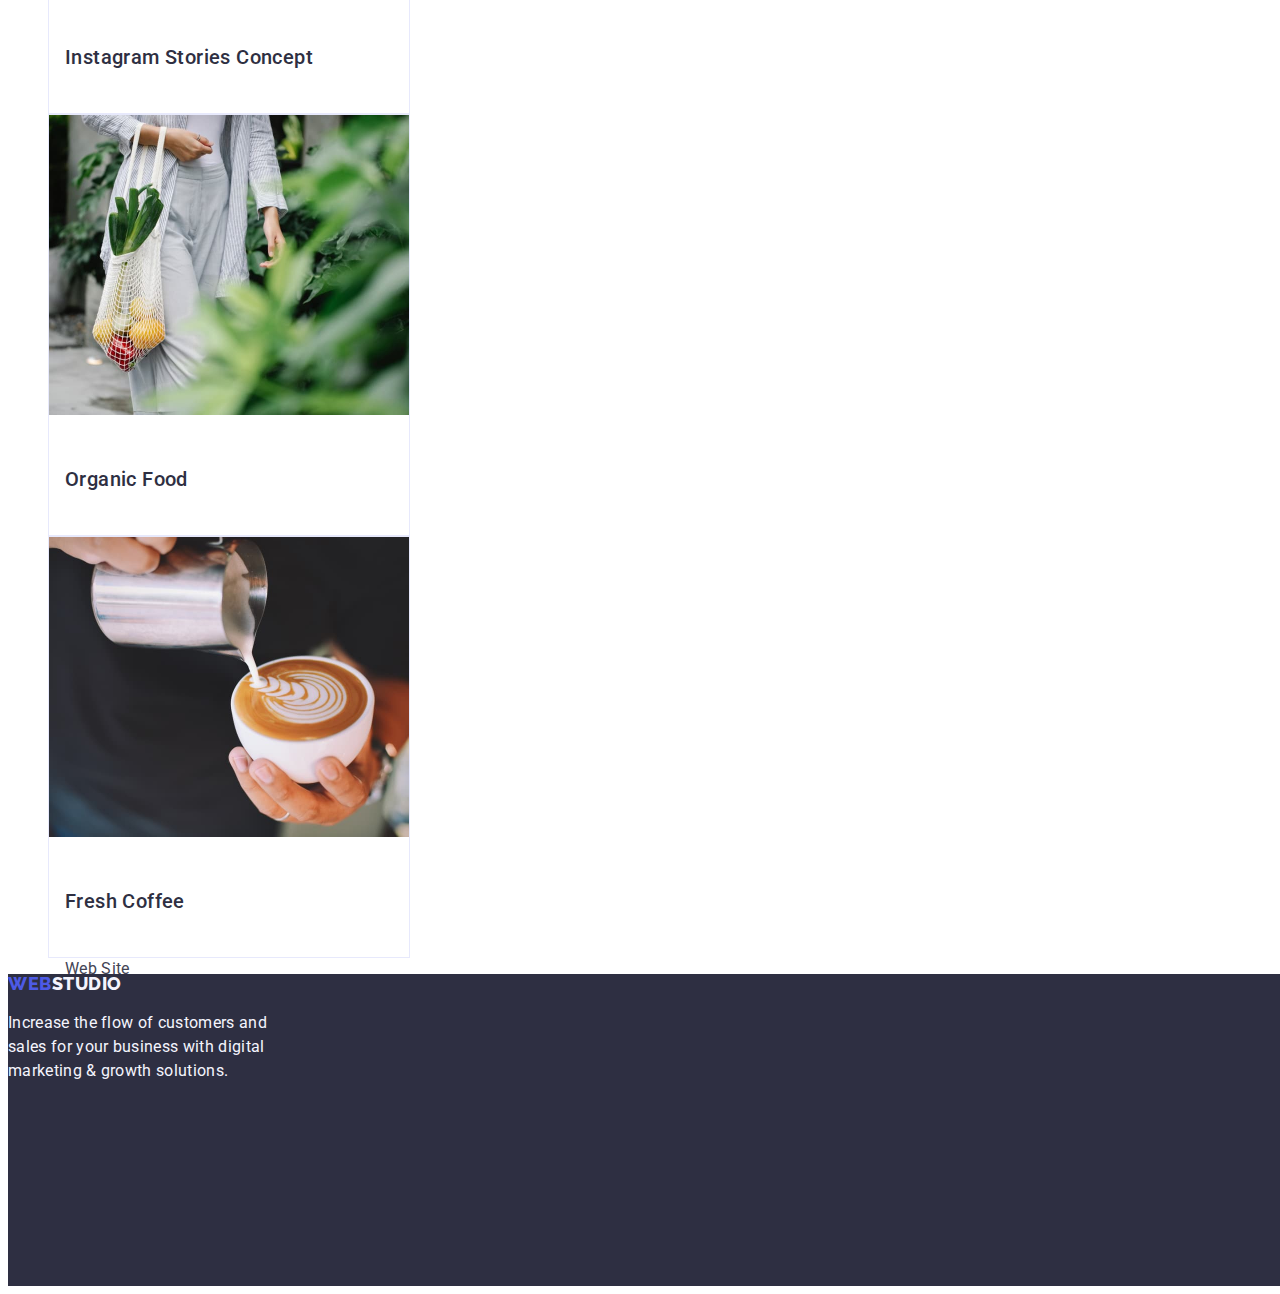
==== commit 1dbbe56d: "added portfolio" ====
--- a/portfolio.html
+++ b/portfolio.html
@@ -19,7 +19,9 @@
       >
       <nav>
         <ul>
-          <li><a href="index.html" class="onsite-navi">Studio</a></li>
+          <li>
+            <a href="index.html" class="onsite-navi">Studio</a>
+          </li>
           <li><a href="portfolio.html" class="onsite-navi">Portfolio</a></li>
           <li><a href="contacts.html" class="onsite-navi">Contacts</a></li>
         </ul>
@@ -41,6 +43,7 @@
     </header>
     <main>
       <div>
+        <h1>Portfolio</h1>
         <ul class="filters">
           <li><button type="button" class="filter">All</button></li>
           <li><button type="button" class="filter">Web Site</button></li>
@@ -62,6 +65,8 @@
               <h3 class="card-content-portfolio-title">
                 Banking App Interface Concept
               </h3>
+              <!--on live view <p> under images are shown much more further to <h3> 
+  and <p> is under images i can"t fix this-->
               <p class="card-content-portfolio-description">App</p>
             </div>
           </li>
--- a/css/styles.css
+++ b/css/styles.css
@@ -9,7 +9,6 @@
     text-decoration: none;
 }
 :root {color-scheme: 'basic';}
-
 .main-link {
     color: var(--navyblue, #2E2F42);
         font-family: Raleway;
@@ -138,6 +137,9 @@
 }
 .background-cloud {
     background: var(--cloud, #F4F4FD);
+    width: 1440px;
+        height: 732px;
+        flex-shrink: 0;
 }
 .h2-main-page{
     color: var(--navyblue, #2E2F42);
@@ -192,27 +194,34 @@
 
 .onsite-navi {
 color: var(--navyblue, #2E2F42);
-text-shadow: 0px 4px 4px 0px rgba(0, 0, 0, 0.25);
     font-family: Roboto;
     font-size: 16px;
     font-style: normal;
     font-weight: 500;
     line-height: 1.5;
     letter-spacing: 0.32px;
+
 }
 .onsite-navi:hover,
 .onsite-navi:focus {
-    text-shadow: 0px 4px 4px 0px rgba(0, 0, 0, 0.25);
-color: var(--ocean, #404BBF);
-display: flex;
-    width: 48px;
-    height: 52px;
-    padding-bottom: 0px;
-    flex-direction: column;
-    align-items: flex-start;
-    gap: 20px;
-    flex-shrink: 0;
-}
+    color: var(--ocean, #404BBF);
+        font-size: 16px;
+        font-style: normal;
+        font-weight: 500;
+        line-height: 1.5;
+        letter-spacing: 0.32px;
+
+}
+
+
+
+
+
+
+
+
+
+
 .filters {
 display: inline-flex;
     align-items: flex-start;
